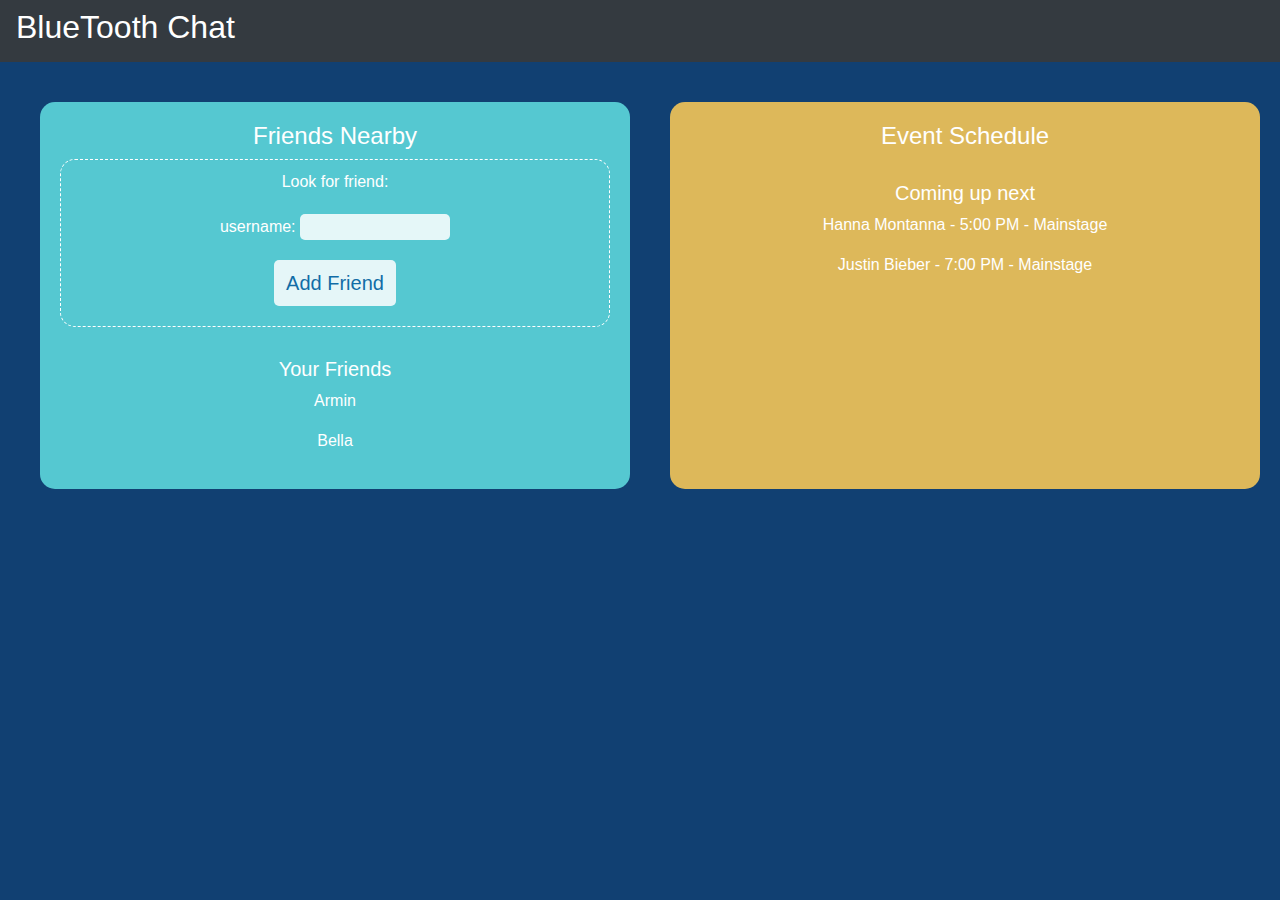
==== index.html @ 42a0b81b "Update index.html" ====
<!DOCTYPE html>
<html lang="en">
<head>
	<title>Blue Tooth Chat</title>
	<link rel= "stylesheet" type= "text/css" href= "css/bootstrap.min.css">
   <link rel= "stylesheet" type= "text/css" href= "css/styles.css">
   <!-- <link rel="stylesheet" href="/static/css/reset.css?q=1280549780"
   type="text/css" media="screen" charset="utf-8" /> -->

</head>
<body>
	<header>
		<nav id="header-nav" class="navbar navbar-dark bg-dark">
			<h2>BlueTooth Chat</h2>
		</nav>
	</header>

	<div class="container-fluid">

		<div class="row">

			<div id="todo" class="state-box col-sm text-center">

				<h4>Friends Nearby</h4>

				<div class="add-form"> Look for friend: 
					<form action="{{ url_for('add', type = 'addtodo') }}" method="POST">
						<div class="col-sm">
							<span> username: </span><input type="text" name="taskname" required="required">
						</div>
						
						<input id ="addtask" type="submit" value="Add Friend">
					</form>
				</div> 

				<div>
					<h5 style="margin-top: 30px">Your Friends</h5>

					<p>Armin</p>
					<p>Bella</p>
					
				</div>


			</div>

			<div id="doing" class="state-box col-sm text-center">
				<h4>Event Schedule</h4>

				<div>
					<h5 style="margin-top: 30px">Coming up next</h5>

					<p>Hanna Montanna - 5:00 PM - Mainstage</p>
					<p>Justin Bieber - 7:00 PM - Mainstage</p>
					<p></p>
					
				</div>

			</div>


		</div> <!-- end of row with columns -->


		<!-- <form action="#" method="post" class="text-center">
		   <div>
		    Enter a new task
		  <div>
		  <div>
		    <label for="task_title">Task title:</label>
		    <input type="text" id="task_title" name="user_task_title" />
		  </div>
		  <div>
		    <label for="task_description">Description:</label>
		    <textarea id="task_description" name="user_task_description"></textarea>
		  </div>
		  <div class="button">
			  <button type="submit">Submit task</button>
			</div>
		</form> -->


	</div>
</body>
</html>
---- css/styles.css ----
html body {
    background-color: #114072;
    color:white;
}

.state-box {
	margin: 40px 20px 0px 20px;
	border-radius: 15px;
	padding: 20px;
}

.add-form {
	border-radius: 15px;
	padding: 10px 10px 10px 10px;
	border-width: 1px;
	border-style: dashed;
}

.add-form form input {
	  border-radius: 5px;
    background-color: white;
    border-style: hidden;
    opacity: 0.85;
    max-width: 150px;
    color: grey;
}

.add-form form div {
	margin-bottom: 10px;
}

.task {
	margin-top: 20px;
	color: #114072;
	background-color: white;
	border-radius: 15px;
	padding: 15px 10px 10px 10px;
}

.task p {
	margin-bottom: 20px;
}

.task a {
	padding: 1px 7px 1px 10px;
	margin-right: 5px;
	margin-left: 5px;
	border-style: solid;
	border-color: #065da0;
	border-radius: 5px;
	border-width: 2px;
	text-decoration: none;
	color: #065da0;
}

.task a:hover {
	color: white;
	background-color: #065da0;
}

#delete {
	color: #ad0a28;
	border-color: #ad0a28;
}

.dates {
	margin-top: 20px;
	font-size: 13px;
}

#datelabel {
	margin-bottom: 0px;
	font-weight: lighter;
}

#date {
	max-width: 19ch;
	white-space: nowrap;
  overflow: hidden;
  text-overflow: ellipsis;
  font-weight: lighter;
}

#delete:hover {
	background: #ad0a28;
	color: white;
}

#addtask {
	margin-top: 10px;
	color: #065da0;
	font-size: 20px;
	padding: 8px 12px 8px 12px;
	margin-bottom: 10px;
}

#addtask:hover {
	margin-top: 10px;
	color: white;
	font-size: 20px;
	padding: 8px 12px 8px 12px;
	margin-bottom: 10px;
	background-color: #065da0;
}

h6 {
	font-size: 1.2em;
	font-weight: bold;
}

#todo {
	background-color: #55c8d1;
	margin-left: 40px;
}

#doing {
	background-color: #ddb85a;
}

#done {
	background-color: #5bd89b;
	margin-right: 40px;
}

form {
	margin-top: 20px;
	border-width: 2px;
	border-color: white;
	
}
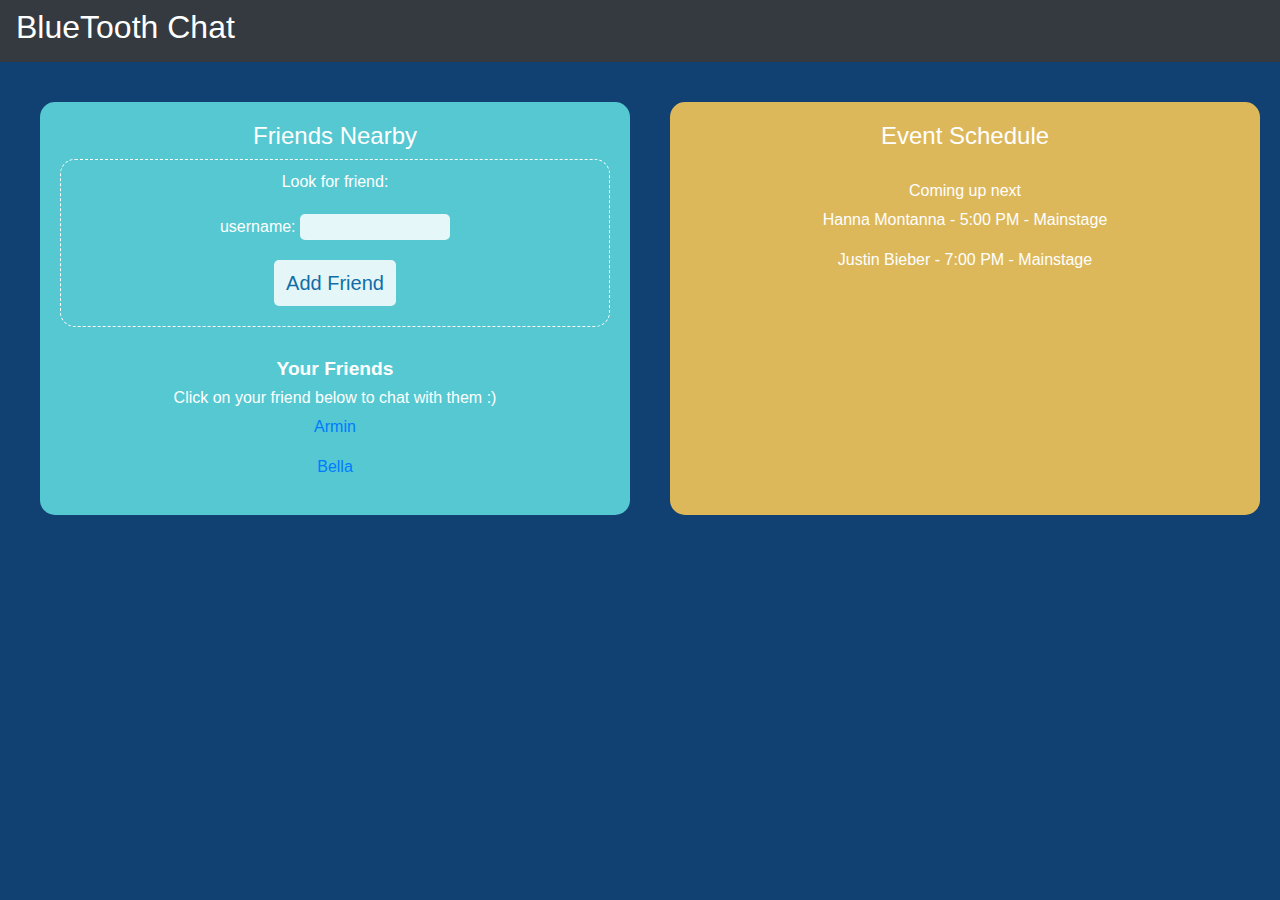
==== commit 589c20a8: "made friends links" ====
--- a/index.html
+++ b/index.html
@@ -24,7 +24,7 @@
 				<h4>Friends Nearby</h4>
 
 				<div class="add-form"> Look for friend: 
-					<form action="{{ url_for('add', type = 'addtodo') }}" method="POST">
+					<form action="{{ url_for('add', type = 'addfriend') }}" method="POST">
 						<div class="col-sm">
 							<span> username: </span><input type="text" name="taskname" required="required">
 						</div>
@@ -34,10 +34,12 @@
 				</div> 
 
 				<div>
-					<h5 style="margin-top: 30px">Your Friends</h5>
+					<h6 style="margin-top: 30px">Your Friends</h6>
 
-					<p>Armin</p>
-					<p>Bella</p>
+					<h5>Click on your friend below to chat with them :)</h5>
+
+					<p> <a href="index.html">Armin</a> </p>
+					<p> <a href="index.html">Bella</a> </p>
 					
 				</div>
 
@@ -62,23 +64,6 @@
 		</div> <!-- end of row with columns -->
 
 
-		<!-- <form action="#" method="post" class="text-center">
-		   <div>
-		    Enter a new task
-		  <div>
-		  <div>
-		    <label for="task_title">Task title:</label>
-		    <input type="text" id="task_title" name="user_task_title" />
-		  </div>
-		  <div>
-		    <label for="task_description">Description:</label>
-		    <textarea id="task_description" name="user_task_description"></textarea>
-		  </div>
-		  <div class="button">
-			  <button type="submit">Submit task</button>
-			</div>
-		</form> -->
-
 
 	</div>
 </body>
--- a/css/styles.css
+++ b/css/styles.css
@@ -108,6 +108,9 @@
 	font-weight: bold;
 }
 
+h5 {
+	font-size: 1em;
+}
 #todo {
 	background-color: #55c8d1;
 	margin-left: 40px;
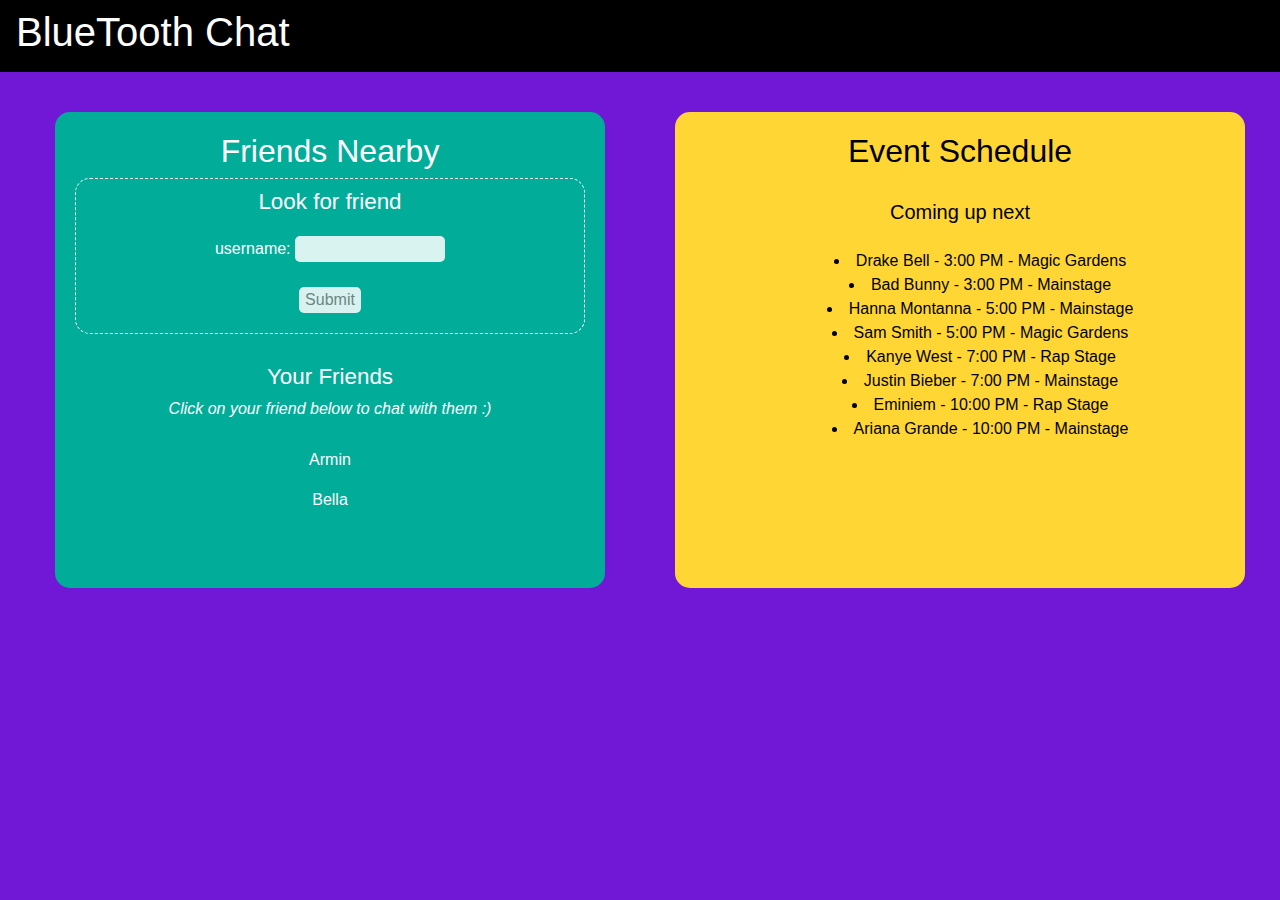
==== commit ff0a95c8: "last commit for assignment" ====
--- a/index.html
+++ b/index.html
@@ -1,5 +1,15 @@
 <!DOCTYPE html>
 <html lang="en">
+<!-- '<a href="index.html">hi</a>'+input_name+'</a>' -->
+	<script>
+		function addName(input_name){
+		  var friend = document.createElement("p");
+		  var mystring = '<a href = "chat.html">'+input_name+'</a>';
+		  friend.innerHTML = mystring;
+		  document.getElementById("added-friends").appendChild(friend);
+		}
+	</script>
+
 <head>
 	<title>Blue Tooth Chat</title>
 	<link rel= "stylesheet" type= "text/css" href= "css/bootstrap.min.css">
@@ -11,58 +21,63 @@
 <body>
 	<header>
 		<nav id="header-nav" class="navbar navbar-dark bg-dark">
-			<h2>BlueTooth Chat</h2>
+			<h1>BlueTooth Chat</h1>
 		</nav>
 	</header>
 
 	<div class="container-fluid">
+		<div class="row">
+		<div  class="col-lg-6 text-center">
+			<div id="friends-div" class="state-box">
+				<h2>Friends Nearby</h2>
 
-		<div class="row">
-
-			<div id="todo" class="state-box col-sm text-center">
-
-				<h4>Friends Nearby</h4>
-
-				<div class="add-form"> Look for friend: 
-					<form action="{{ url_for('add', type = 'addfriend') }}" method="POST">
+				<div class="add-form"> 
+					<h3> Look for friend</h3>
+					<form action="javascript:;" onsubmit="addName(document.getElementById('friendname').value)">
 						<div class="col-sm">
-							<span> username: </span><input type="text" name="taskname" required="required">
+							<span> username: </span><input type="text" name="taskname" id = "friendname" required="required">
 						</div>
 						
-						<input id ="addtask" type="submit" value="Add Friend">
+						<input id ="addfriend" type="submit" style="margin-top: 15px; margin-bottom: 10px;">
 					</form>
 				</div> 
 
 				<div>
-					<h6 style="margin-top: 30px">Your Friends</h6>
+					<h3 style="margin-top: 30px;">Your Friends</h3>
 
-					<h5>Click on your friend below to chat with them :)</h5>
+					<h4 style="margin-bottom: 30px;">Click on your friend below to chat with them :)</h4>
 
-					<p> <a href="index.html">Armin</a> </p>
-					<p> <a href="index.html">Bella</a> </p>
-					
+					<div id="added-friends"></div>
+						<p> <a href="chat.html">Armin</a> </p>
+						<p> <a href="chat.html">Bella</a> </p>
 				</div>
+			</div> <!-- end friends-div -->
+		</div> <!-- end col-md-6 -->
 
 
-			</div>
+			<div class="col-lg-6 text-center">
+				<div id="schedule-div" class="state-box">
+					<h2>Event Schedule</h2>
 
-			<div id="doing" class="state-box col-sm text-center">
-				<h4>Event Schedule</h4>
+					<div>
+						<h5 style="margin-top: 30px; margin-bottom: 25px;">Coming up next</h5>
 
-				<div>
-					<h5 style="margin-top: 30px">Coming up next</h5>
+						<ul>
+							<li>Drake Bell - 3:00 PM - Magic Gardens</li>
+							<li>Bad Bunny - 3:00 PM - Mainstage</li>
+							<li>Hanna Montanna - 5:00 PM - Mainstage</li>
+							<li>Sam Smith - 5:00 PM - Magic Gardens</li>
+							<li>Kanye West - 7:00 PM - Rap Stage</li>
+							<li>Justin Bieber - 7:00 PM - Mainstage</li>
+							<li>Eminiem - 10:00 PM - Rap Stage</li>
+							<li>Ariana Grande - 10:00 PM - Mainstage</li>
+						</ul>
+						
+					</div>
+				</div> <!-- end schedule-div-->
+			</div> <!-- end col-md-6 -->
 
-					<p>Hanna Montanna - 5:00 PM - Mainstage</p>
-					<p>Justin Bieber - 7:00 PM - Mainstage</p>
-					<p></p>
-					
-				</div>
-
-			</div>
-
-
-		</div> <!-- end of row with columns -->
-
+		</div> <!-- end row -->
 
 
 	</div>
--- a/css/styles.css
+++ b/css/styles.css
@@ -1,12 +1,26 @@
 html body {
-    background-color: #114072;
+    background-color: #7118D6;
     color:white;
+}
+
+h3 {
+	font-size: 1.4em;
+}
+
+h4 {
+	font-size: 1em;
+	font-style: italic;
+}
+
+#header-nav {
+	background-color: #000000!important;
 }
 
 .state-box {
 	margin: 40px 20px 0px 20px;
 	border-radius: 15px;
 	padding: 20px;
+	height: 100%;
 }
 
 .add-form {
@@ -29,33 +43,13 @@
 	margin-bottom: 10px;
 }
 
-.task {
-	margin-top: 20px;
-	color: #114072;
-	background-color: white;
-	border-radius: 15px;
-	padding: 15px 10px 10px 10px;
+a {
+	color: white;
 }
 
-.task p {
-	margin-bottom: 20px;
-}
-
-.task a {
-	padding: 1px 7px 1px 10px;
-	margin-right: 5px;
-	margin-left: 5px;
-	border-style: solid;
-	border-color: #065da0;
-	border-radius: 5px;
-	border-width: 2px;
-	text-decoration: none;
-	color: #065da0;
-}
-
-.task a:hover {
+a:hover {
+	font-weight: bolder;
 	color: white;
-	background-color: #065da0;
 }
 
 #delete {
@@ -103,31 +97,91 @@
 	background-color: #065da0;
 }
 
-h6 {
-	font-size: 1.2em;
-	font-weight: bold;
-}
 
-h5 {
-	font-size: 1em;
-}
-#todo {
-	background-color: #55c8d1;
+#friends-div, #chat-div {
+	background-color: #01AC99;
 	margin-left: 40px;
 }
 
-#doing {
-	background-color: #ddb85a;
+#chat-box {
+	background-color: white;
+	margin: 20px;
+	border-radius: 10px;
+	padding-bottom: 15px;
+	padding-top: 10px;
 }
 
-#done {
-	background-color: #5bd89b;
-	margin-right: 40px;
+.chat-msg-wrapper {
+	width: 100%
 }
+
+.chat-msg {
+	background-color: #FFD634;
+	color: black;
+	max-width: 40%;
+	margin: 10px 10px;
+	padding: 2px 5px;
+	border-radius: 5px;
+}
+
+#schedule-div {
+	background-color: #FFD634;
+	color: black;
+}
+
+#input-chat {
+	background-color: lightgray;
+	margin-left: 10px;
+	margin-right: 10px;
+	border-radius: 5px;
+}
+
+#texttosend {
+	margin-left: 10px;
+	border-radius: 5px;
+	width: 74%;
+}
+
+#sendtext {
+	background-color: #01AC99;
+	padding: 3px 10px;
+	border-radius: 5px;
+	margin-right: 10px;
+	margin-left: 8px;
+	width: 17%;
+}
+
+#goback {
+	margin-right: 20px;
+	margin-top: 30px;
+}
+
+#goback a {
+	background-color: white;
+	color: #01AC99;
+	padding: 8px;
+	border-radius: 5px;
+}
+
+
+ul {
+	list-style-position: inside;
+}
+
 
 form {
 	margin-top: 20px;
 	border-width: 2px;
 	border-color: white;
 	
+}
+
+@media (max-width: 992px) {
+	.state-box {
+		margin-top: 50px;
+	}
+	#friends-div, #schedule-div {
+		margin: 40px 20px 0px 20px; 
+		height: auto;
+	}
 }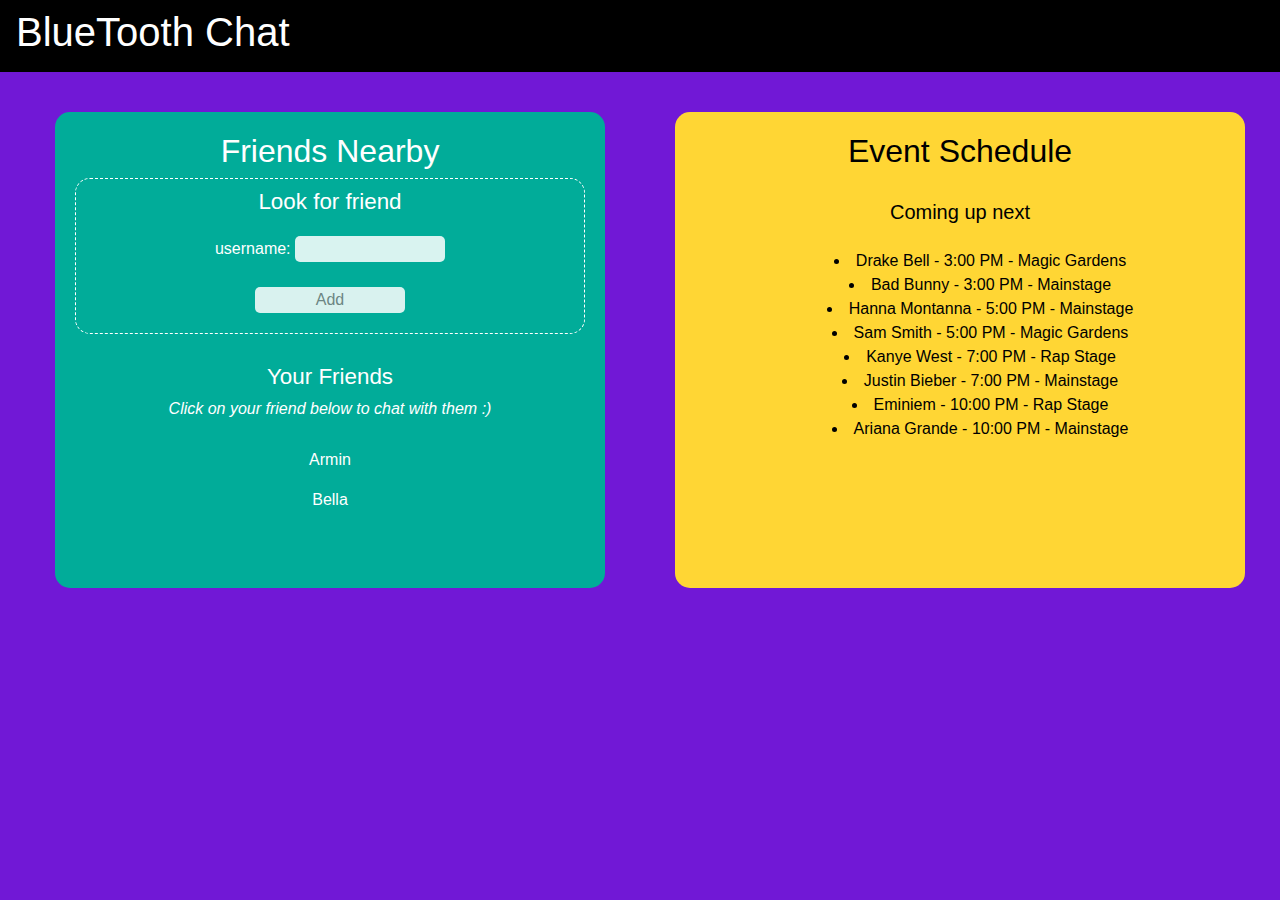
==== commit 59599464: "changed UI phone size" ====
--- a/index.html
+++ b/index.html
@@ -38,7 +38,7 @@
 							<span> username: </span><input type="text" name="taskname" id = "friendname" required="required">
 						</div>
 						
-						<input id ="addfriend" type="submit" style="margin-top: 15px; margin-bottom: 10px;">
+						<input id ="addfriend" type="submit" style="margin-top: 15px; margin-bottom: 10px;" value="Add">
 					</form>
 				</div> 
 
--- a/css/styles.css
+++ b/css/styles.css
@@ -163,6 +163,10 @@
 	border-radius: 5px;
 }
 
+#addfriend {
+	width: 100%;
+}
+
 
 ul {
 	list-style-position: inside;
@@ -176,6 +180,7 @@
 	
 }
 
+
 @media (max-width: 992px) {
 	.state-box {
 		margin-top: 50px;
@@ -184,4 +189,16 @@
 		margin: 40px 20px 0px 20px; 
 		height: auto;
 	}
-}+
+	h1, h2, h3, h5, h6 {
+		font-size: 1.4em;
+	}
+	body {
+		font-size: 2.5em;
+	}
+	.col-md-8 {
+		flex: 100%!important;
+		max-width: 100%!important;
+	}
+}
+
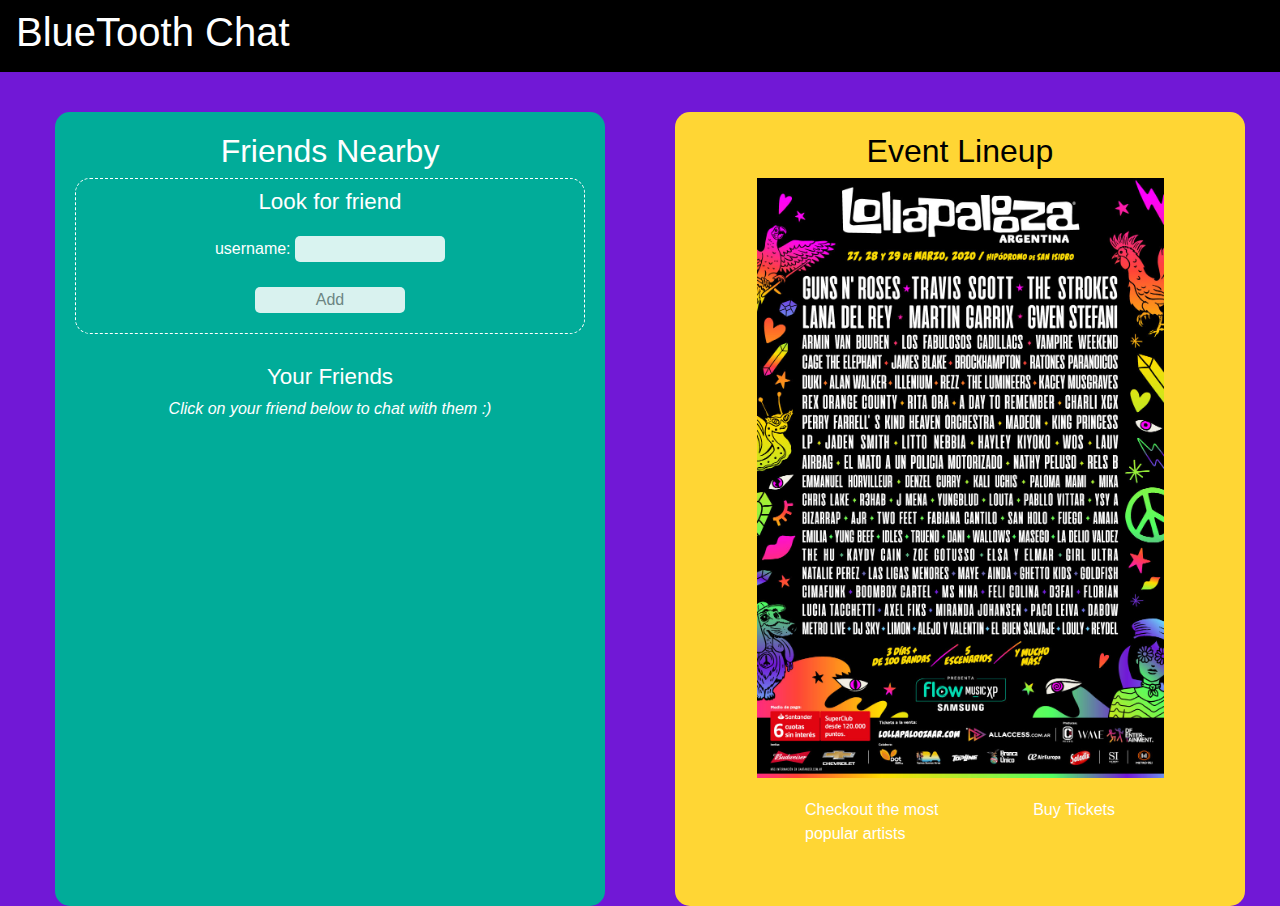
==== commit 234d4edc: "tailored event to Lollapalooza Argentina" ====
--- a/index.html
+++ b/index.html
@@ -48,8 +48,6 @@
 					<h4 style="margin-bottom: 30px;">Click on your friend below to chat with them :)</h4>
 
 					<div id="added-friends"></div>
-						<p> <a href="chat.html">Armin</a> </p>
-						<p> <a href="chat.html">Bella</a> </p>
 				</div>
 			</div> <!-- end friends-div -->
 		</div> <!-- end col-md-6 -->
@@ -57,22 +55,19 @@
 
 			<div class="col-lg-6 text-center">
 				<div id="schedule-div" class="state-box">
-					<h2>Event Schedule</h2>
+					<h2>Event Lineup</h2>
 
-					<div>
-						<h5 style="margin-top: 30px; margin-bottom: 25px;">Coming up next</h5>
-
-						<ul>
-							<li>Drake Bell - 3:00 PM - Magic Gardens</li>
-							<li>Bad Bunny - 3:00 PM - Mainstage</li>
-							<li>Hanna Montanna - 5:00 PM - Mainstage</li>
-							<li>Sam Smith - 5:00 PM - Magic Gardens</li>
-							<li>Kanye West - 7:00 PM - Rap Stage</li>
-							<li>Justin Bieber - 7:00 PM - Mainstage</li>
-							<li>Eminiem - 10:00 PM - Rap Stage</li>
-							<li>Ariana Grande - 10:00 PM - Mainstage</li>
-						</ul>
-						
+					<div class="container-fluid text-center">
+						<div id="full-lineup"></div>
+						<div class="row" id="below-lineup">
+							<div class="col-sm-6 text-left">
+								<a href = "popular.html"> Checkout the most popular artists</a>
+							</div>
+		
+							<div class="col-sm-6 text-right">
+								<a href = "https://www.lollapaloozaar.com/tickets/" target="_blank">Buy Tickets</a>
+							</div>
+						</div>
 					</div>
 				</div> <!-- end schedule-div-->
 			</div> <!-- end col-md-6 -->
--- a/css/styles.css
+++ b/css/styles.css
@@ -50,6 +50,7 @@
 a:hover {
 	font-weight: bolder;
 	color: white;
+	text-decoration: none;
 }
 
 #delete {
@@ -167,6 +168,11 @@
 	width: 100%;
 }
 
+#below-lineup {
+	margin-top: 20px;
+	margin-left: 80px;
+	margin-right: 80px;
+}
 
 ul {
 	list-style-position: inside;
@@ -180,6 +186,14 @@
 	
 }
 
+#full-lineup {
+	height: 600px;
+	background: url("../images/full_lineup.jpg");
+	background-repeat: no-repeat;
+	background-size: contain;
+	background-position: center;
+}
+
 
 @media (max-width: 992px) {
 	.state-box {
@@ -191,10 +205,10 @@
 	}
 
 	h1, h2, h3, h5, h6 {
-		font-size: 1.4em;
+		font-size: 1em;
 	}
 	body {
-		font-size: 2.5em;
+		font-size: 1em;
 	}
 	.col-md-8 {
 		flex: 100%!important;
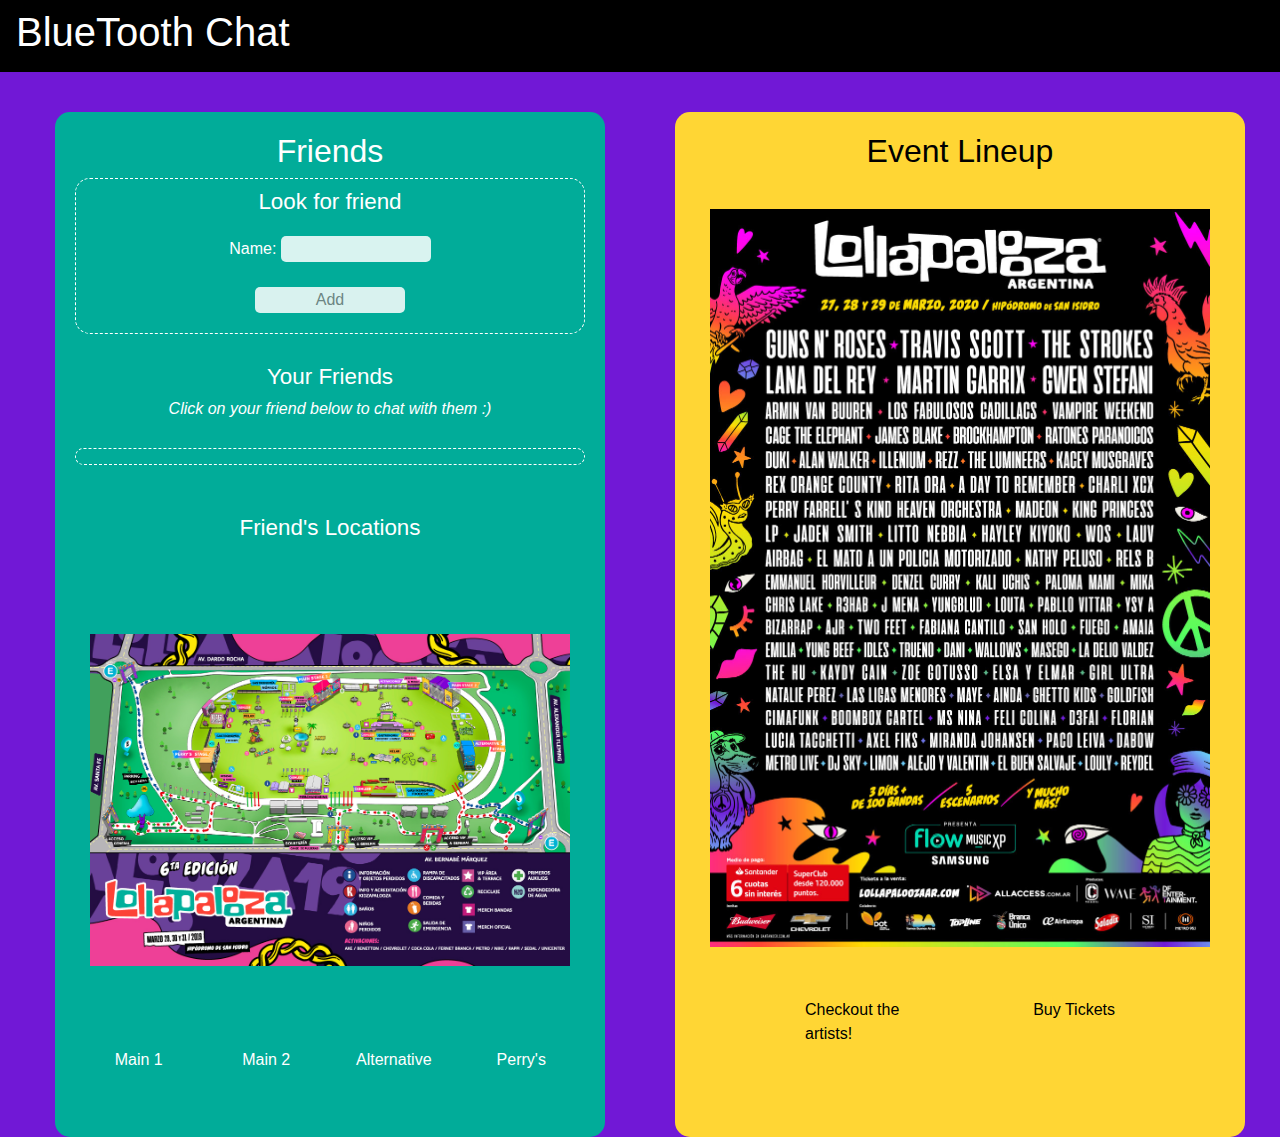
==== commit e1e0eaff: "Added Location feature" ====
--- a/index.html
+++ b/index.html
@@ -3,10 +3,19 @@
 <!-- '<a href="index.html">hi</a>'+input_name+'</a>' -->
 	<script>
 		function addName(input_name){
+			
 		  var friend = document.createElement("p");
-		  var mystring = '<a href = "chat.html">'+input_name+'</a>';
+		  var mystring = '<a style = "color:black" href = "chat.html">'+input_name+'</a>';
 		  friend.innerHTML = mystring;
+
+		  var friend2 = document.createElement("p");
+		  var mystring2 = '<a style = "color:black"  href = "chat.html">'+input_name+'</a>';
+		  friend2.innerHTML = mystring;
+		  var loc = Math.floor(Math.random() * 4);
+		  var elementid = ["loc-main1","loc-main2","loc-alternative","loc-perry"][loc];
+
 		  document.getElementById("added-friends").appendChild(friend);
+		  document.getElementById(elementid).appendChild(friend2);
 		}
 	</script>
 
@@ -29,13 +38,13 @@
 		<div class="row">
 		<div  class="col-lg-6 text-center">
 			<div id="friends-div" class="state-box">
-				<h2>Friends Nearby</h2>
+				<h2>Friends</h2>
 
 				<div class="add-form"> 
 					<h3> Look for friend</h3>
 					<form action="javascript:;" onsubmit="addName(document.getElementById('friendname').value)">
 						<div class="col-sm">
-							<span> username: </span><input type="text" name="taskname" id = "friendname" required="required">
+							<span> Name: </span><input type="text" name="taskname" id = "friendname" required="required">
 						</div>
 						
 						<input id ="addfriend" type="submit" style="margin-top: 15px; margin-bottom: 10px;" value="Add">
@@ -49,7 +58,36 @@
 
 					<div id="added-friends"></div>
 				</div>
+
+				<div id="Location Div">
+					<h3 style="margin-top: 50px">Friend's Locations</h3>
+					<div class="container-fluid">
+					<div id="mapa"></div>
+					<div class="row">
+						<div class="col-lg-3">
+							<h6>Main 1</h3>
+							<div id="loc-main1"></div>
+						</div>
+						<div class="col-lg-3">
+							<h6>Main 2</h3>
+							<div id="loc-main2"></div>
+						</div>
+						<div class="col-lg-3">
+							<h6>Alternative</h3>
+							<div id="loc-alternative"></div>
+						</div>
+						<div class="col-lg-3">
+							<h6>Perry's</h3>
+							<div id="loc-perry"></div>
+						</div>
+					</div>
+						
+					</div>
+				</div>
 			</div> <!-- end friends-div -->
+
+
+
 		</div> <!-- end col-md-6 -->
 
 
@@ -61,11 +99,11 @@
 						<div id="full-lineup"></div>
 						<div class="row" id="below-lineup">
 							<div class="col-sm-6 text-left">
-								<a href = "popular.html"> Checkout the most popular artists</a>
+								<a style = "color: black" href = "popular.html"> Checkout the artists!</a>
 							</div>
 		
 							<div class="col-sm-6 text-right">
-								<a href = "https://www.lollapaloozaar.com/tickets/" target="_blank">Buy Tickets</a>
+								<a style = "color: black" href = "https://www.lollapaloozaar.com/tickets/" target="_blank">Buy Tickets</a>
 							</div>
 						</div>
 					</div>
--- a/css/styles.css
+++ b/css/styles.css
@@ -26,6 +26,13 @@
 .add-form {
 	border-radius: 15px;
 	padding: 10px 10px 10px 10px;
+	border-width: 1px;
+	border-style: dashed;
+}
+
+#added-friends {
+	padding-top: 15px;
+	border-radius: 15px;
 	border-width: 1px;
 	border-style: dashed;
 }
@@ -187,13 +194,20 @@
 }
 
 #full-lineup {
-	height: 600px;
+	height: 800px;
 	background: url("../images/full_lineup.jpg");
 	background-repeat: no-repeat;
 	background-size: contain;
 	background-position: center;
 }
 
+#mapa {
+	height: 500px;
+	background: url("../images/map_lolla.jpg");
+	background-repeat: no-repeat;
+	background-size: contain;
+	background-position: center;
+}
 
 @media (max-width: 992px) {
 	.state-box {
@@ -214,5 +228,13 @@
 		flex: 100%!important;
 		max-width: 100%!important;
 	}
-}
-
+
+	#mapa, #full-lineup {
+		height: 300px;
+	}
+
+	#below-lineup {
+		margin: auto;
+	}
+}
+
